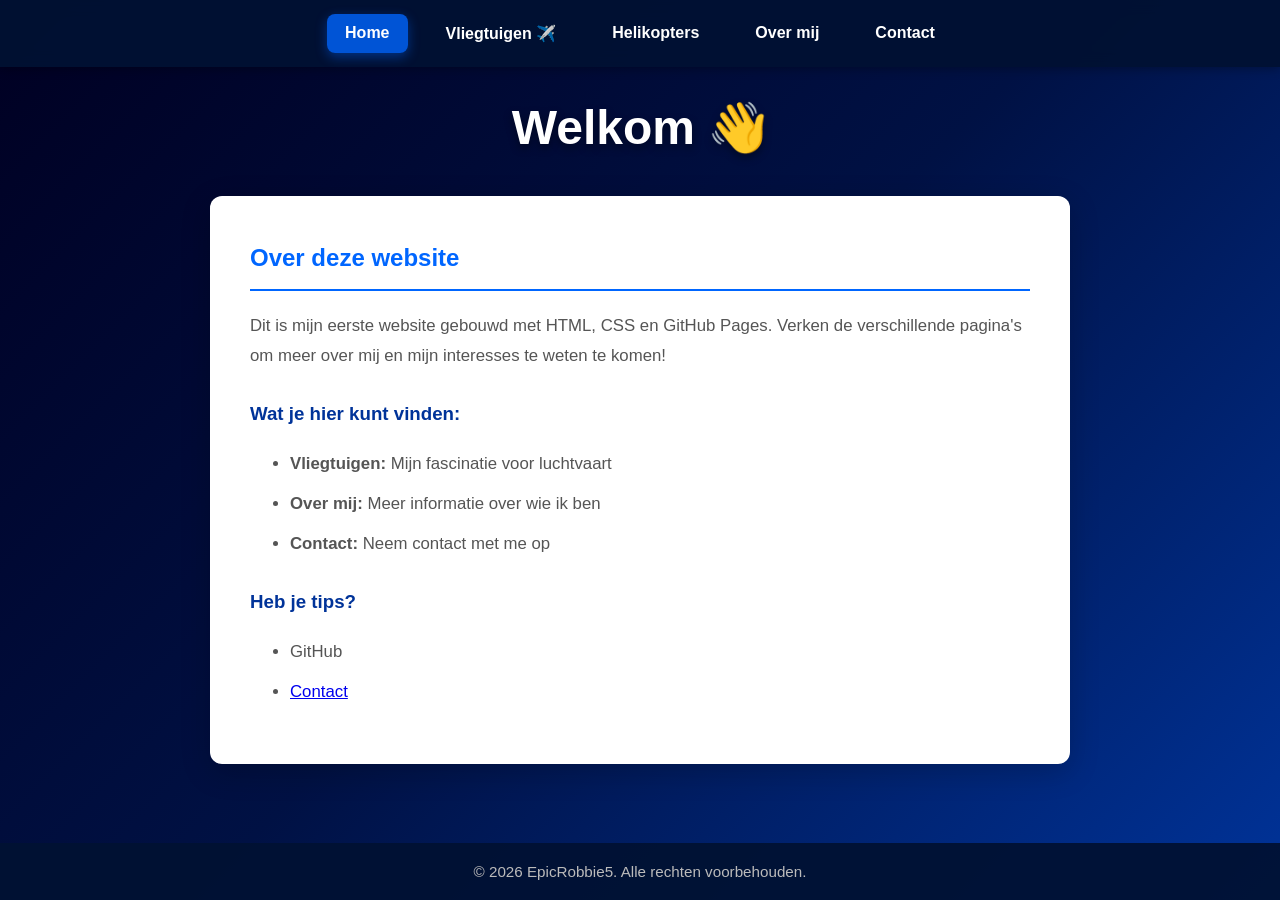
==== index.html @ eb0a23cb "Update index.html" ====
<!DOCTYPE html>
<html lang="nl">
<head>
    <meta charset="UTF-8">
    <meta name="viewport" content="width=device-width, initial-scale=1.0">
    <title>Home - Mijn Website</title>
    <link rel="stylesheet" href="style.css">
</head>
<body>
    <div class="topnav">
        <a href="index.html" class="active">Home</a>
        <a href="vliegtuigen.html">Vliegtuigen ✈️</a>
        <a href="helicopters.html">Helikopters</a>
        <a href="over-mij.html">Over mij</a>
        <a href="contact.html">Contact</a>
    </div>

    <div class="container">
        <div class="hero">
            <h1>Welkom 👋</h1>
        </div>

        <div class="content">
            <h2>Over deze website</h2>
            <p>Dit is mijn eerste website gebouwd met HTML, CSS en GitHub Pages. Verken de verschillende pagina's om meer over mij en mijn interesses te weten te komen!</p>
            
            <h3>Wat je hier kunt vinden:</h3>
            <ul>
                <li><strong>Vliegtuigen:</strong> Mijn fascinatie voor luchtvaart</li>
                <li><strong>Over mij:</strong> Meer informatie over wie ik ben</li>
                <li><strong>Contact:</strong> Neem contact met me op</li>
            </ul>
            <h3>Heb je tips?</h3>
            <ul>
                <li>GitHub</li>
                <li><a href="contact.html">Contact</a></li>
            </ul>
        </div>
    </div>

    <footer>
        <p>&copy; 2026 EpicRobbie5. Alle rechten voorbehouden.</p>
    </footer>
</body>
</html>
---- style.css ----
/* ===== GLOBAL STYLES ===== */
* {
    box-sizing: border-box;
}

html, body {
    margin: 0;
    padding: 0;
    width: 100%;
    font-family: 'Segoe UI', Tahoma, Geneva, Verdana, sans-serif;
    background: linear-gradient(135deg, #000022, #001144, #003399);
    color: #333;
    min-height: 100vh;
}

body {
    display: flex;
    flex-direction: column;
}

/* ===== TOPNAV ===== */
.topnav {
    position: fixed;
    top: 0;
    left: 0;
    width: 100%;
    background: rgba(0, 17, 51, 0.95);
    backdrop-filter: blur(8px);
    display: flex;
    justify-content: center;
    gap: 20px;
    padding: 14px 0;
    z-index: 1000;
    box-shadow: 0 2px 10px rgba(0, 0, 0, 0.3);
}

.topnav a {
    color: white;
    text-decoration: none;
    font-weight: bold;
    padding: 10px 18px;
    border-radius: 8px;
    transition: all 0.3s ease;
    font-size: 16px;
}

.topnav a:hover {
    background: rgba(255, 255, 255, 0.2);
    transform: translateY(-2px);
}

.topnav a.active {
    background: rgba(0, 102, 255, 0.8);
    box-shadow: 0 4px 12px rgba(0, 102, 255, 0.4);
}

/* ===== CONTAINER ===== */
.container {
    flex: 1;
    padding-top: 100px;
    padding-bottom: 50px;
    max-width: 900px;
    margin: 0 auto;
    width: 100%;
    padding-left: 20px;
    padding-right: 20px;
}

.container h1 {
    color: #0066ff;
    text-align: center;
    font-size: 2.5em;
    margin-bottom: 30px;
    text-shadow: 0 2px 4px rgba(0, 0, 0, 0.1);
}

/* ===== CONTENT SECTIONS ===== */
.content {
    background: white;
    border-radius: 12px;
    padding: 40px;
    box-shadow: 0 8px 30px rgba(0, 0, 0, 0.2);
    line-height: 1.8;
}

.content h2 {
    color: #0066ff;
    margin-top: 0;
    border-bottom: 2px solid #0066ff;
    padding-bottom: 10px;
}

.content h3 {
    color: #003399;
    margin-top: 25px;
}

.content p {
    color: #555;
    font-size: 1.05em;
}

.content ul {
    color: #555;
    font-size: 1.05em;
}

.content ul li {
    margin-bottom: 10px;
}

/* ===== HERO SECTION ===== */
.hero {
    text-align: center;
    color: white;
    margin-bottom: 40px;
}

.hero h1 {
    color: white;
    font-size: 3em;
    margin: 0;
    text-shadow: 0 4px 8px rgba(0, 0, 0, 0.4);
    animation: fadeInDown 0.8s ease;
}

.hero p {
    font-size: 1.3em;
    margin-top: 10px;
    color: #ccc;
    animation: fadeInUp 0.8s ease 0.2s both;
}

/* ===== CARDS ===== */
.card {
    background: #f8f9ff;
    border-left: 4px solid #0066ff;
    padding: 20px;
    margin: 20px 0;
    border-radius: 8px;
    transition: all 0.3s ease;
}

.card:hover {
    transform: translateX(5px);
    box-shadow: 0 4px 12px rgba(0, 102, 255, 0.2);
}

.card h3 {
    color: #0066ff;
    margin-top: 0;
}

.card p {
    margin-bottom: 0;
}

/* ===== ABOUT PAGE ===== */
.about-section {
    margin-bottom: 30px;
    padding-bottom: 30px;
    border-bottom: 1px solid #eee;
}

.about-section:last-child {
    border-bottom: none;
}

.about-section h2 {
    color: #0066ff;
    margin-bottom: 15px;
}

.about-section p {
    color: #555;
    line-height: 1.8;
}

.about-section ul {
    list-style-position: inside;
}

.skills {
    display: flex;
    flex-wrap: wrap;
    gap: 12px;
    margin-top: 15px;
}

.skill {
    background: linear-gradient(135deg, #0066ff, #0044cc);
    color: white;
    padding: 10px 18px;
    border-radius: 20px;
    font-weight: bold;
    font-size: 0.95em;
    box-shadow: 0 2px 8px rgba(0, 102, 255, 0.3);
}

/* ===== CONTACT PAGE ===== */
.contact-info {
    display: grid;
    grid-template-columns: repeat(auto-fit, minmax(250px, 1fr));
    gap: 20px;
    margin: 30px 0;
}

.contact-card {
    background: linear-gradient(135deg, #f8f9ff, #f0f4ff);
    padding: 20px;
    border-radius: 8px;
    border-left: 4px solid #0066ff;
    transition: all 0.3s ease;
}

.contact-card:hover {
    transform: translateY(-5px);
    box-shadow: 0 8px 20px rgba(0, 102, 255, 0.2);
}

.contact-card h3 {
    color: #0066ff;
    margin-top: 0;
}

.contact-card a {
    color: #0066ff;
    text-decoration: none;
    font-weight: bold;
}

.contact-card a:hover {
    text-decoration: underline;
}

.contact-form-section {
    margin-top: 40px;
    padding-top: 30px;
    border-top: 2px solid #eee;
}

.contact-form {
    margin-top: 20px;
}

.form-group {
    margin-bottom: 20px;
}

.form-group label {
    display: block;
    color: #0066ff;
    font-weight: bold;
    margin-bottom: 8px;
}

.form-group input,
.form-group textarea {
    width: 100%;
    padding: 12px;
    border: 2px solid #ddd;
    border-radius: 6px;
    font-family: inherit;
    font-size: 1em;
    transition: border-color 0.3s ease;
}

.form-group input:focus,
.form-group textarea:focus {
    outline: none;
    border-color: #0066ff;
    box-shadow: 0 0 0 3px rgba(0, 102, 255, 0.1);
}

.btn {
    background: linear-gradient(135deg, #0066ff, #0044cc);
    color: white;
    padding: 14px 30px;
    border: none;
    border-radius: 6px;
    font-weight: bold;
    font-size: 1em;
    cursor: pointer;
    transition: all 0.3s ease;
    box-shadow: 0 4px 12px rgba(0, 102, 255, 0.3);
}

.btn:hover {
    transform: translateY(-2px);
    box-shadow: 0 6px 20px rgba(0, 102, 255, 0.4);
}

.btn:active {
    transform: translateY(0);
}

/* ===== FOOTER ===== */
footer {
    background: rgba(0, 17, 51, 0.95);
    color: white;
    text-align: center;
    padding: 20px;
    margin-top: auto;
    font-size: 0.95em;
}

footer p {
    margin: 0;
    color: #bbb;
}

/* ===== ANIMATIONS ===== */
@keyframes fadeInDown {
    from {
        opacity: 0;
        transform: translateY(-20px);
    }
    to {
        opacity: 1;
        transform: translateY(0);
    }
}

@keyframes fadeInUp {
    from {
        opacity: 0;
        transform: translateY(20px);
    }
    to {
        opacity: 1;
        transform: translateY(0);
    }
}

/* ===== RESPONSIVE DESIGN ===== */
@media (max-width: 768px) {
    .topnav {
        gap: 10px;
        padding: 10px 0;
    }

    .topnav a {
        padding: 8px 12px;
        font-size: 14px;
    }

    .container {
        padding-top: 80px;
        padding-left: 15px;
        padding-right: 15px;
    }

    .container h1 {
        font-size: 2em;
    }

    .hero h1 {
        font-size: 2em;
    }

    .hero p {
        font-size: 1.1em;
    }

    .content {
        padding: 25px;
    }

    .contact-info {
        grid-template-columns: 1fr;
    }

    .skills {
        gap: 8px;
    }

    .skill {
        padding: 8px 14px;
        font-size: 0.9em;
    }
}

@media (max-width: 480px) {
    .topnav {
        gap: 5px;
        padding: 8px 0;
    }

    .topnav a {
        padding: 6px 10px;
        font-size: 12px;
    }

    .container {
        padding-top: 70px;
    }

    .container h1 {
        font-size: 1.5em;
        margin-bottom: 20px;
    }

    .hero h1 {
        font-size: 1.5em;
    }

    .hero p {
        font-size: 1em;
    }

    .content {
        padding: 15px;
    }

    .content h2 {
        font-size: 1.3em;
    }

    .content p {
        font-size: 1em;
    }
}
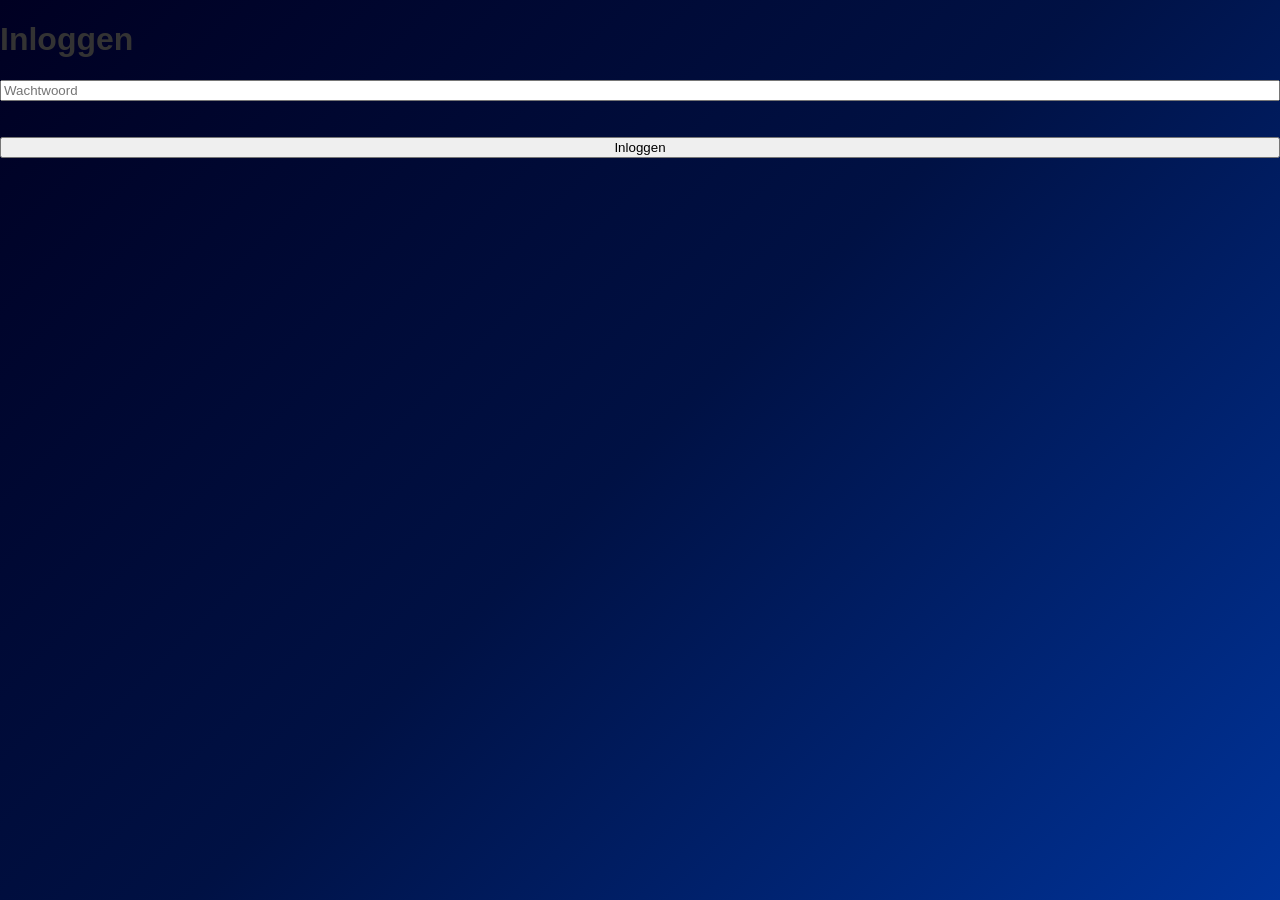
==== commit 879e8c15: "Update index.html" ====
--- a/index.html
+++ b/index.html
@@ -7,12 +7,21 @@
     <link rel="stylesheet" href="style.css">
 </head>
 <body>
+    <script>
+    if (
+        localStorage.getItem("loggedIn")
+        !== "true"
+    ) {
+        location.href = "login.html";
+    }
+    </script>
     <div class="topnav">
         <a href="index.html" class="active">Home</a>
         <a href="vliegtuigen.html">Vliegtuigen ✈️</a>
-        <a href="helicopters.html">Helikopters</a>
+        <a href="helikopters.html">Helikopters</a>
         <a href="over-mij.html">Over mij</a>
         <a href="contact.html">Contact</a>
+        <a href="#" onclick="logout()">Uitloggen</a>
     </div>
 
     <div class="container">
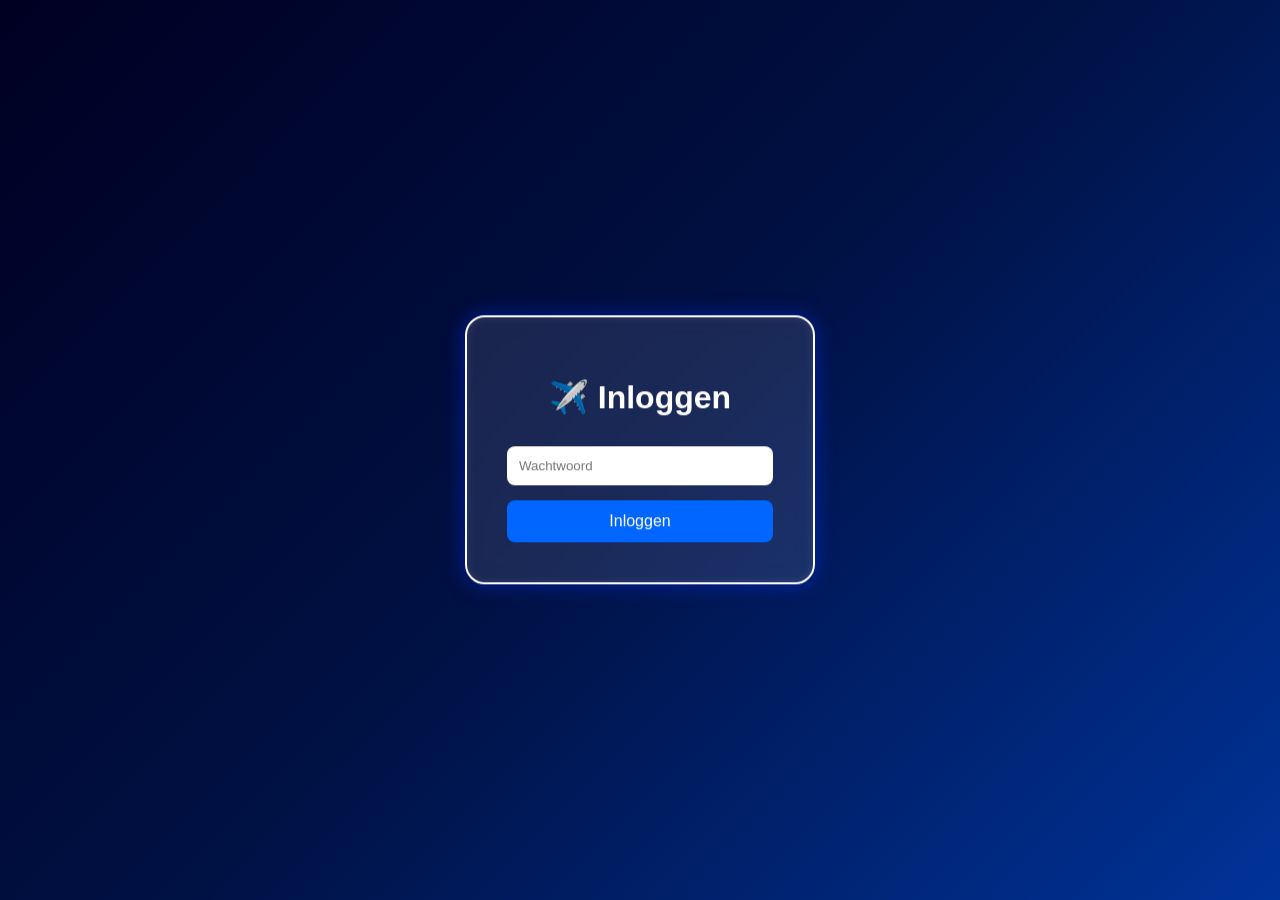
==== commit 3e1e9b6c: "Added favicon" ====
--- a/index.html
+++ b/index.html
@@ -4,6 +4,7 @@
     <meta charset="UTF-8">
     <meta name="viewport" content="width=device-width, initial-scale=1.0">
     <title>Home - Mijn Website</title>
+    <link rel="icon" type="image/png" href="favicon.png">
     <link rel="stylesheet" href="style.css">
 </head>
 <body>
@@ -50,5 +51,15 @@
     <footer>
         <p>&copy; 2026 EpicRobbie5. Alle rechten voorbehouden.</p>
     </footer>
+    <script>
+    function logout() {
+
+        localStorage.removeItem(
+            "loggedIn"
+        );
+
+        location.href = "login.html";
+    }
+    </script>
 </body>
 </html>
--- a/style.css
+++ b/style.css
@@ -16,6 +16,64 @@
 body {
     display: flex;
     flex-direction: column;
+}
+
+.login-box {
+    position: fixed;
+    top: 50%;
+    left: 50%;
+    transform: translate(-50%, -50%);
+    background: rgba(255, 255, 255, 0.1);
+    backdrop-filter: blur(10px);
+    border: 2px solid white;
+    padding: 40px;
+    border-radius: 20px;
+
+    width: 350px;
+    text-align: center;
+
+    box-shadow:
+        0 0 20px rgba(0, 51, 255, 0.5),
+        inset 0 0 10px rgba(255, 255, 255, 0.1);
+}
+
+.login-box h1 {
+    margin-bottom: 30px;
+    color: white;
+    animation: fadeInDown 0.8s ease;
+}
+
+.login-box input {
+    width: 100%;
+    padding: 12px;
+
+    margin-bottom: 15px;
+
+    border: none;
+    border-radius: 8px;
+
+    box-sizing: border-box;
+}
+
+.login-box button {
+    width: 100%;
+    padding: 12px;
+
+    border: none;
+    border-radius: 8px;
+
+    background: #0066ff;
+    color: white;
+
+    font-size: 16px;
+    cursor: pointer;
+
+    transition: 0.3s;
+}
+
+.login-box button:hover {
+    background: #3385ff;
+    transform: scale(1.03);
 }
 
 /* ===== TOPNAV ===== */
@@ -194,7 +252,6 @@
     border-radius: 20px;
     font-weight: bold;
     font-size: 0.95em;
-    box-shadow: 0 2px 8px rgba(0, 102, 255, 0.3);
 }
 
 /* ===== CONTACT PAGE ===== */
@@ -332,6 +389,14 @@
     }
 }
 
+@keyframes fly {
+    from {
+        transform: translateX(0);
+    }
+    to {
+        transform: translateX(10px);
+    }
+}
 /* ===== RESPONSIVE DESIGN ===== */
 @media (max-width: 768px) {
     .topnav {
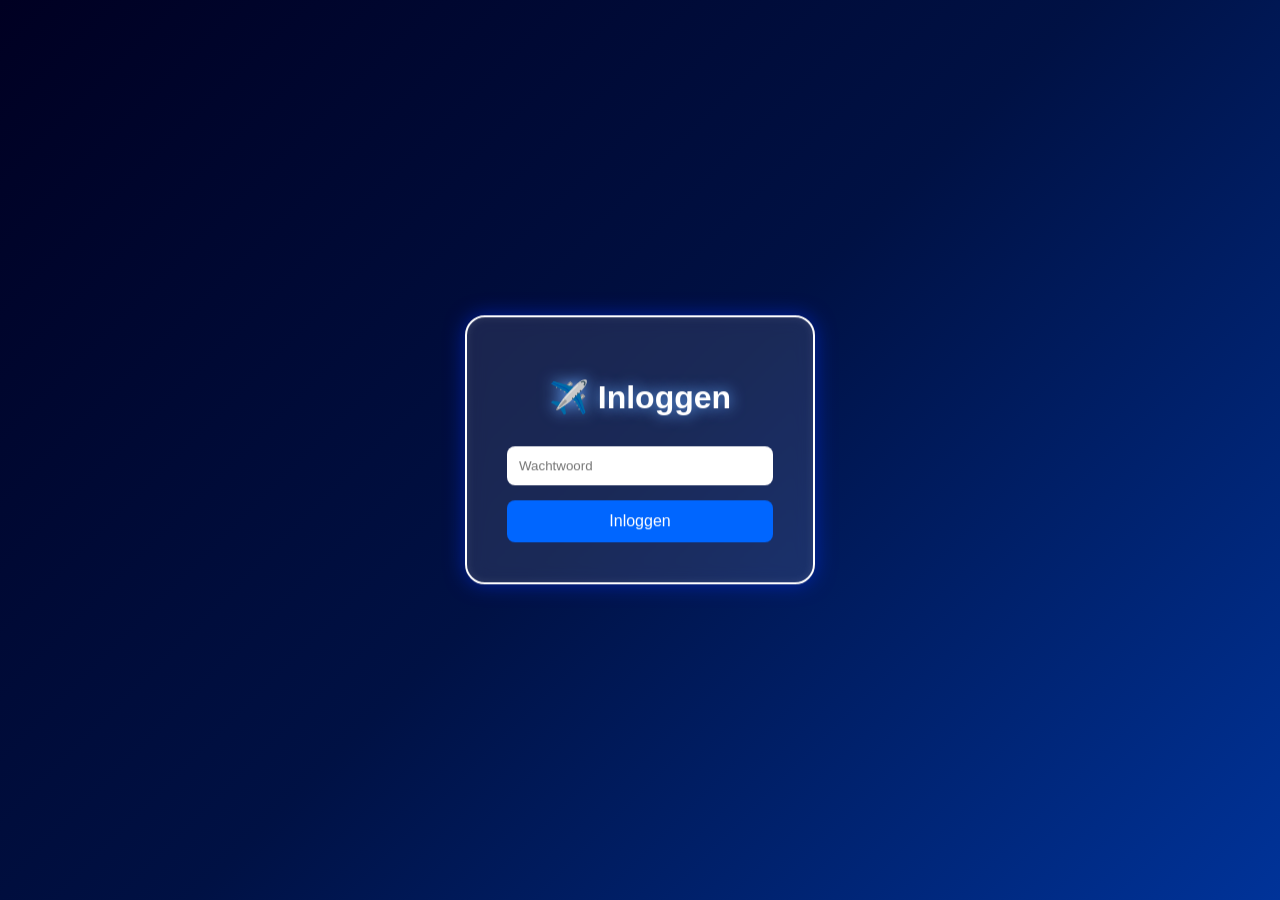
==== commit 66633437: "Update index.html" ====
--- a/index.html
+++ b/index.html
@@ -47,6 +47,9 @@
             </ul>
         </div>
     </div>
+    <div class="backTop">
+        <h1><a href="#top">⬆️</a></h1>
+    </div>
 
     <footer>
         <p>&copy; 2026 EpicRobbie5. Alle rechten voorbehouden.</p>
--- a/style.css
+++ b/style.css
@@ -82,8 +82,8 @@
     top: 0;
     left: 0;
     width: 100%;
-    background: rgba(0, 17, 51, 0.95);
-    backdrop-filter: blur(8px);
+    background: rgba(255, 255, 255, 0.1);
+    backdrop-filter: blur(10px);
     display: flex;
     justify-content: center;
     gap: 20px;
@@ -213,6 +213,9 @@
     margin-bottom: 0;
 }
 
+h1 {
+    text-shadow: 0 0 15px #66aaff;
+}
 /* ===== ABOUT PAGE ===== */
 .about-section {
     margin-bottom: 30px;
@@ -366,6 +369,18 @@
     color: #bbb;
 }
 
+/* ===== BACK TO TOP ===== */
+.backTop {
+    position: fixed;
+    left: 50px;
+    bottom: 100px;
+    text-aling: center;
+}
+
+.backTop:hover {
+    transform: translateY(-2px);
+    box-shadow: 0 6px 20px rgba(0, 102, 255, 0.4);
+}
 /* ===== ANIMATIONS ===== */
 @keyframes fadeInDown {
     from {
@@ -402,6 +417,7 @@
     .topnav {
         gap: 10px;
         padding: 10px 0;
+        flex-direction: column;
     }
 
     .topnav a {
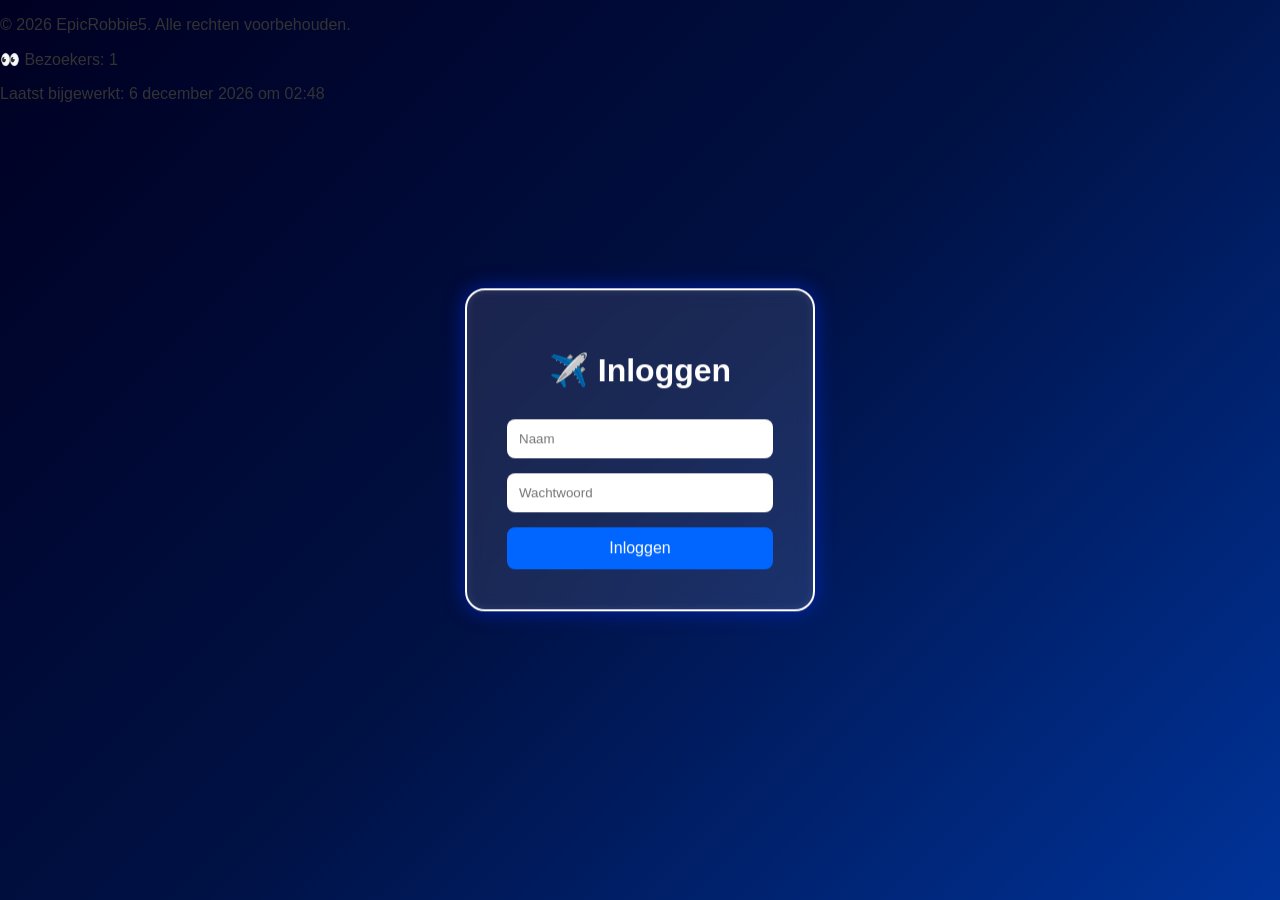
==== commit 043cb5d0: "Update index.html" ====
--- a/index.html
+++ b/index.html
@@ -22,7 +22,9 @@
         <a href="helikopters.html">Helikopters</a>
         <a href="over-mij.html">Over mij</a>
         <a href="contact.html">Contact</a>
-        <a href="#" onclick="logout()">Uitloggen</a>
+        <a href="game.html">Game</a>
+        <a href="settings.html">Instellingen</a>
+        <a class="logoutBtn" href="#" onclick="logout()">Uitloggen</a>
     </div>
 
     <div class="container">
@@ -47,12 +49,10 @@
             </ul>
         </div>
     </div>
-    <div class="backTop">
-        <h1><a href="#top">⬆️</a></h1>
-    </div>
-
     <footer>
         <p>&copy; 2026 EpicRobbie5. Alle rechten voorbehouden.</p>
+        <p>👀 Bezoekers: <span id="visits"></span></p>
+        <p>Laatst bijgewerkt: <span id="lastUpdate"></span></p>
     </footer>
     <script>
     function logout() {
@@ -64,5 +64,23 @@
         location.href = "login.html";
     }
     </script>
+    <script>
+        const datum = new Date(document.lastModified);
+
+        document.getElementById("lastUpdate").textContent =
+            datum.toLocaleString("nl-BE", {
+                day: "numeric",
+                month: "long",
+                year: "numeric",
+                hour: "2-digit",
+                minute: "2-digit"
+            });
+    </script>
+    <script>
+        let visits = localStorage.getItem("visits") || 0;
+        visits++;
+        localStorage.setItem("visits", visits);
+        document.getElementById("visits").textContent = visits;
+    </script>
 </body>
 </html>
--- a/style.css
+++ b/style.css
@@ -16,6 +16,7 @@
 body {
     display: flex;
     flex-direction: column;
+    animation: fadeIn 1s;
 }
 
 .login-box {
@@ -111,6 +112,8 @@
     background: rgba(0, 102, 255, 0.8);
     box-shadow: 0 4px 12px rgba(0, 102, 255, 0.4);
 }
+.logoutBtn {
+    right: 20px;
 
 /* ===== CONTAINER ===== */
 .container {
@@ -370,16 +373,96 @@
 }
 
 /* ===== BACK TO TOP ===== */
-.backTop {
+.top-button {
     position: fixed;
-    left: 50px;
-    bottom: 100px;
-    text-aling: center;
-}
-
-.backTop:hover {
+    bottom: 20px;
+    right: 20px;
+
+    text-decoration: none;
+    font-size: 2rem;
+}
+
+.top-button:hover {
     transform: translateY(-2px);
-    box-shadow: 0 6px 20px rgba(0, 102, 255, 0.4);
+}
+/* 404 PAGINA */
+.error-container {
+    text-align: center;
+    padding: 40px;
+}
+
+.error-container h1 {
+    font-size: 8rem;
+    margin: 0;
+    text-shadow: 0 0 20px rgba(255,255,255,0.4);
+    text-color: white;
+}
+
+.error-container h2 {
+    margin-top: 10px;
+    font-size: 2rem;
+    text-color: white;
+}
+
+.error-container p {
+    font-size: 1.2rem;
+    margin: 20px 0 30px;
+    text-color: white;
+}
+
+.home-button {
+    display: inline-block;
+    padding: 15px 30px;
+    text-color: white;
+    background: rgba(255,255,255,0.15);
+    color: white;
+
+    text-decoration: none;
+    font-weight: bold;
+
+    border-radius: 12px;
+    border: 1px solid rgba(255,255,255,0.2);
+
+    transition: all 0.3s ease;
+}
+
+.home-button:hover {
+    transform: translateY(-3px);
+    background: rgba(255,255,255,0.25);
+    box-shadow: 0 0 15px rgba(255,255,255,0.3);
+}
+/* ===== SETTINGS ===== */
+.setting {
+    margin: 20px 0;
+}
+
+.setting input[type="text"] {
+    width: 100%;
+    padding: 10px;
+    margin-top: 5px;
+
+    border: none;
+    border-radius: 8px;
+}
+
+.setting button {
+    padding: 12px 24px;
+
+    border: none;
+    border-radius: 10px;
+
+    font-weight: bold;
+    cursor: pointer;
+}
+
+.dark {
+    background: #000022 !important;
+    color: white;
+}
+
+#message {
+    margin-top: 15px;
+    font-weight: bold;
 }
 /* ===== ANIMATIONS ===== */
 @keyframes fadeInDown {
@@ -404,14 +487,43 @@
     }
 }
 
+.plane {
+    position: fixed;
+    font-size: 3rem;
+    animation: fly 12s linear infinite;
+}
+
 @keyframes fly {
     from {
-        transform: translateX(0);
-    }
+        left: -100px;
+        top: 80%;
+    }
+
     to {
-        transform: translateX(10px);
-    }
-}
+        left: calc(100% + 100px);
+        top: 10%;
+    }
+}
+@keyframes fadeIn {
+    from {
+        opacity: 0;
+    }
+
+    to {
+        opacity: 1;
+    }
+}
+/* .hidden {
+    opacity: 0;
+    transform: translateY(40px);
+    transition: all 0.8s ease;
+}
+
+.show {
+    opacity: 1;
+    transform: translateY(0);
+}
+*/
 /* ===== RESPONSIVE DESIGN ===== */
 @media (max-width: 768px) {
     .topnav {
